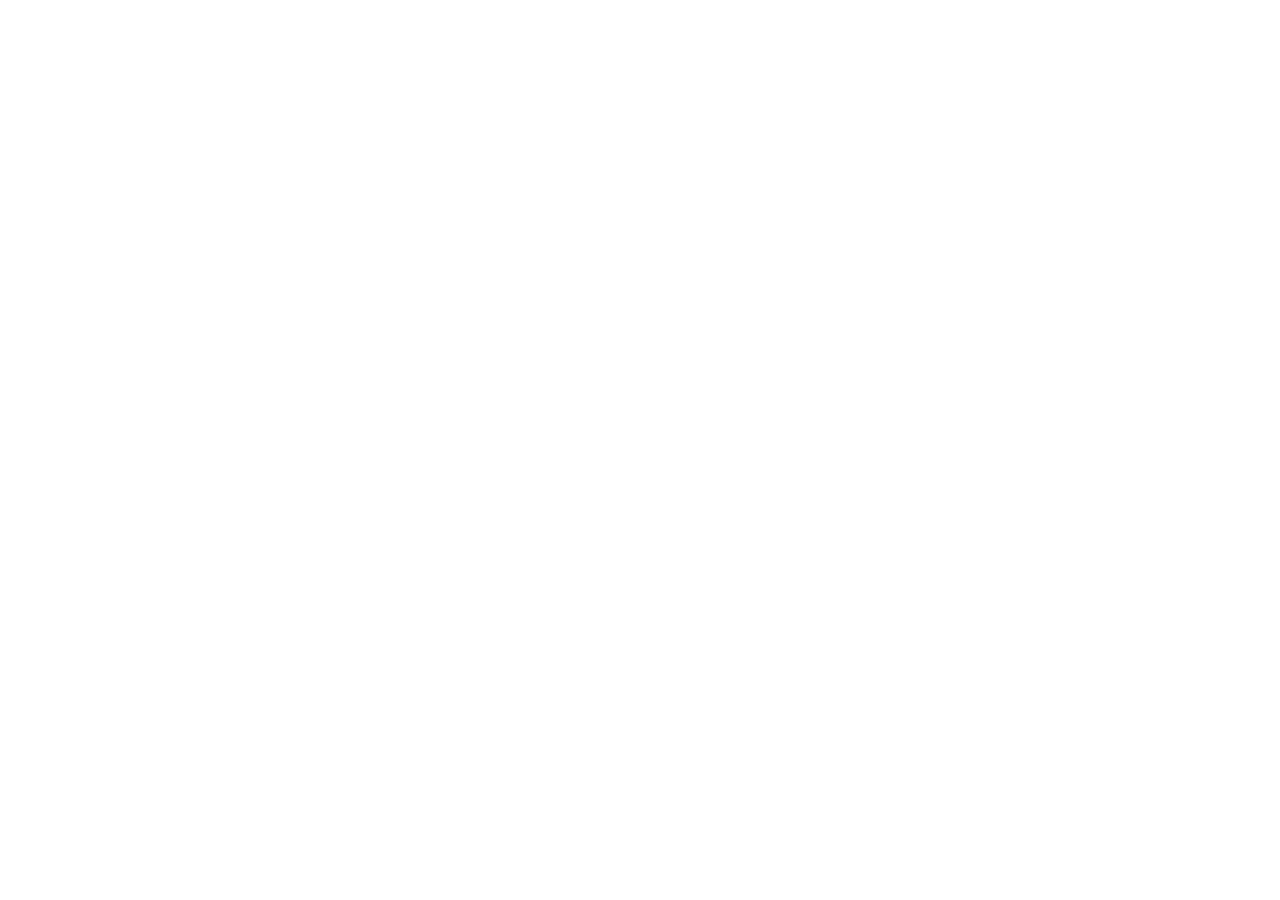
==== html/index.html @ ec4a7de5 "proyecto" ====
<!DOCTYPE html>
<html lang="en">
<head>
    <meta charset="UTF-8">
    <meta name="viewport" content="width=device-width, initial-scale=1.0">
    <title>Digital Bank</title>
    <link rel="stylesheet" href="index.css">
</head>
<body>
    <div class="contenedor1"></div>
    <div class="contenedor2"></div>
    <div class="contenedor3"></div>
    <div class="contenedor4"></div>
    <div class="contenedor5"></div>
</body>
<link rel="stylesheet" href="navbar.html">
<link rel="stylesheet" href="footer.html">
</html>
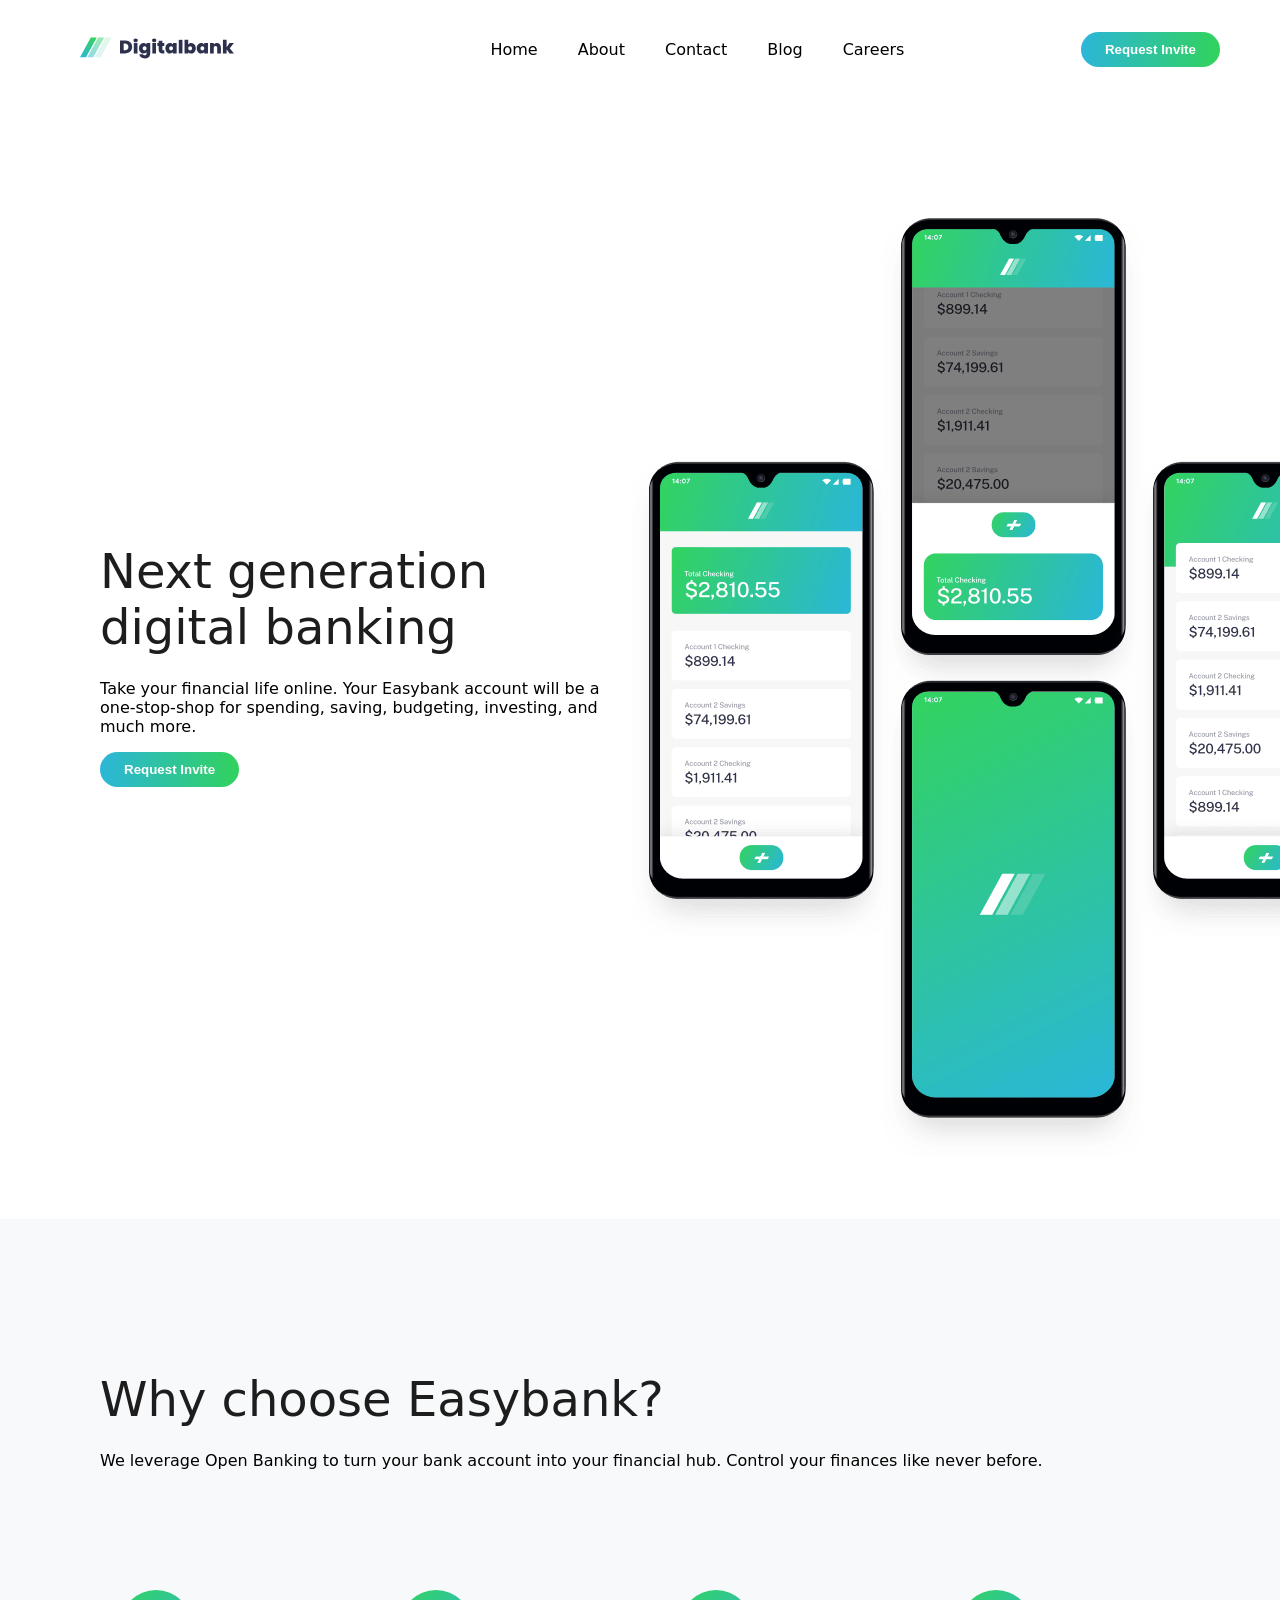
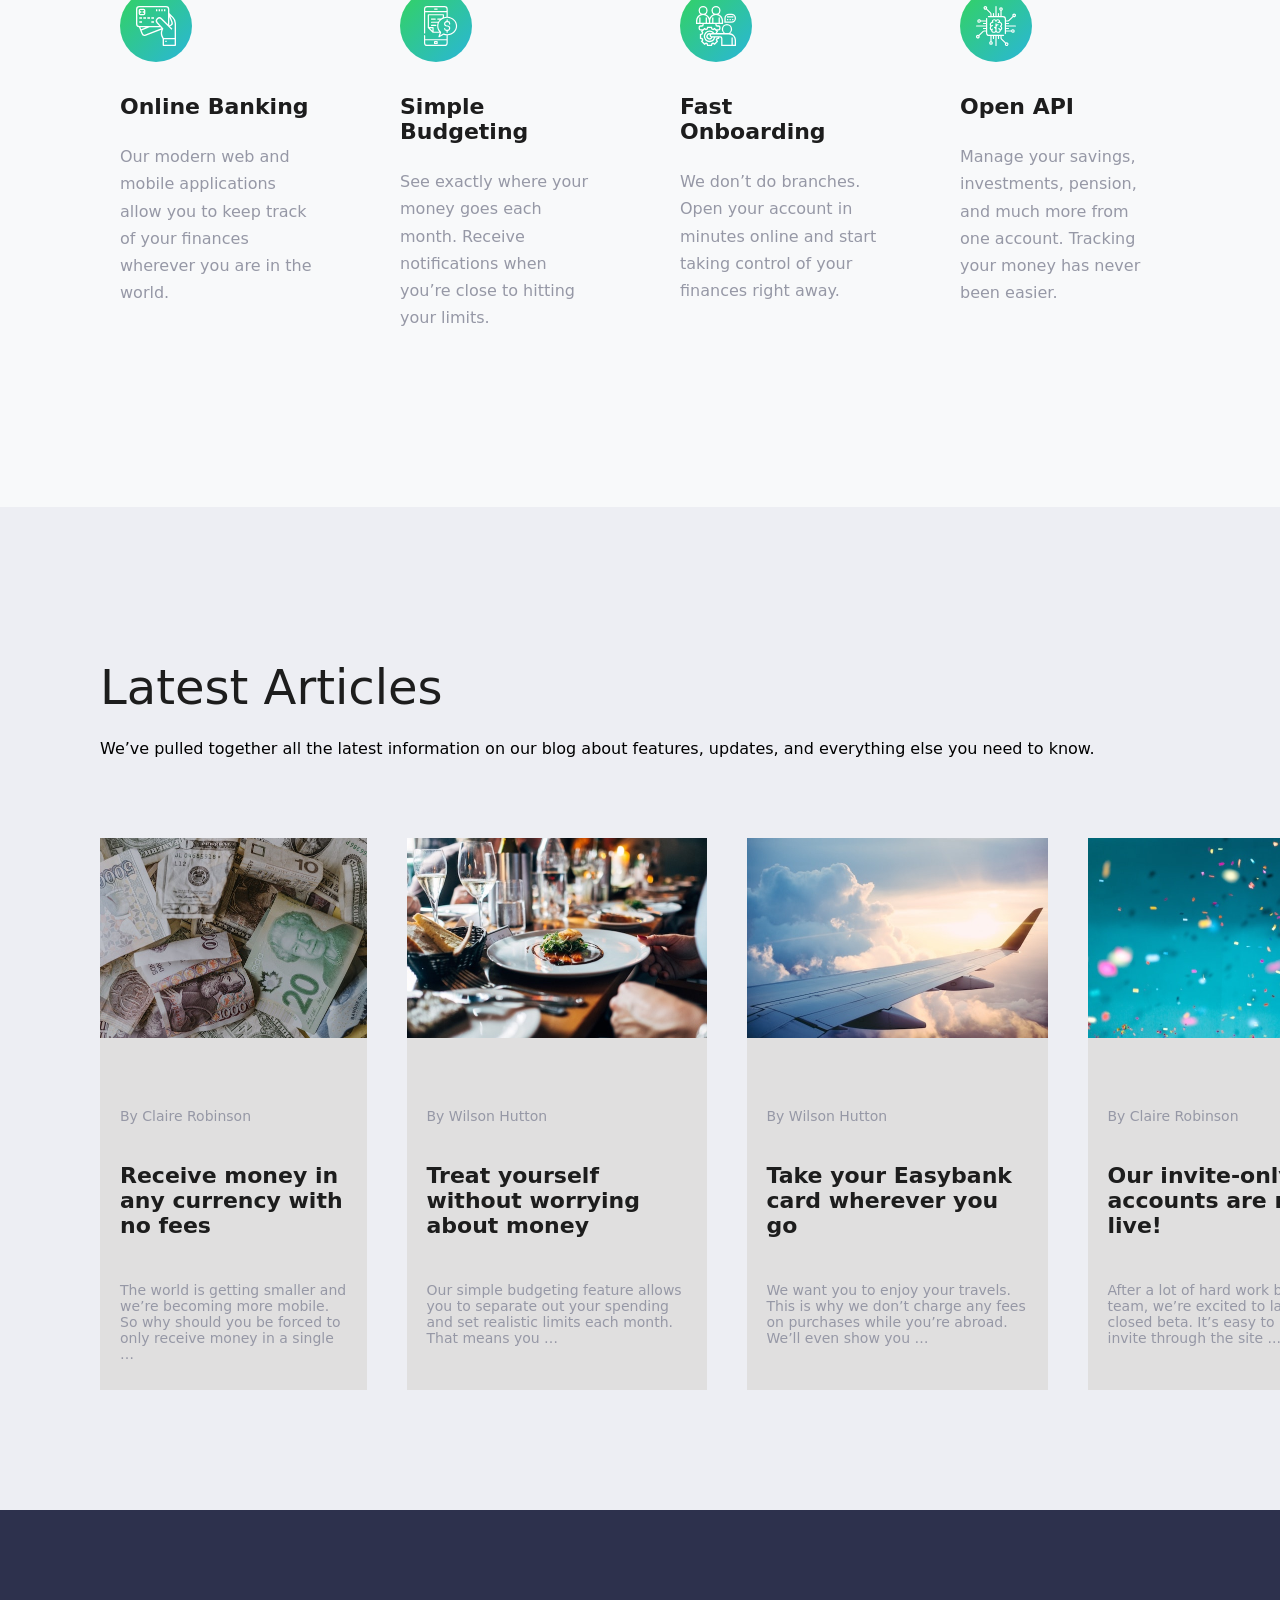
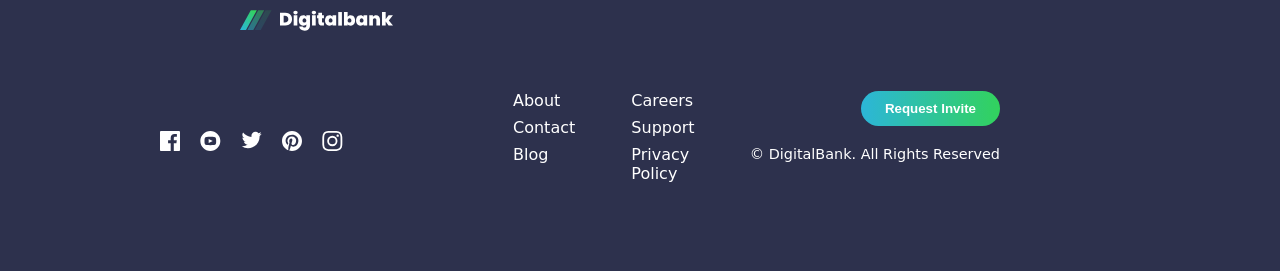
==== commit 2c57ee1b: "trabajo" ====
--- a/html/index.html
+++ b/html/index.html
@@ -4,15 +4,83 @@
     <meta charset="UTF-8">
     <meta name="viewport" content="width=device-width, initial-scale=1.0">
     <title>Digital Bank</title>
-    <link rel="stylesheet" href="index.css">
+    <link rel="stylesheet" href="../css/index.css">
+    <link rel="stylesheet" href="../css/nav.css">
+    <link rel="stylesheet" href="../css/footer.css">
 </head>
 <body>
-    <div class="contenedor1"></div>
-    <div class="contenedor2"></div>
-    <div class="contenedor3"></div>
-    <div class="contenedor4"></div>
-    <div class="contenedor5"></div>
+    <header id="navbar"></header>
+    <div class="contenedor1">
+        <div class="texto">
+            <h1 class = "titulo1">Next generation digital banking</h1>
+            <p>Take your financial life online. Your Easybank account will be a one-stop-shop for spending, saving, budgeting, investing, and much more.</p>
+            <button class="btn">Request Invite</button>
+        </div>
+        <div class="imagen">
+            <img src="../images/image-mockups.png" alt="Mockups">
+        </div>
+    </div>
+    <div class="contenedor2">
+        <div class="texto">
+            <h1>Why choose Easybank?</h1>
+            <p>We leverage Open Banking to turn your bank account into your financial hub. Control your finances like never before.</p>
+        </div>
+        <div class="iconos">
+            <div class="icono1">
+                <img src="../images/icon-online.svg" alt="Online Banking">
+                <h2>Online Banking</h2>
+                <p>Our modern web and mobile applications allow you to keep track of your finances wherever you are in the world.</p>
+            </div>
+            <div class="icono2">
+                <img src="../images/icon-budgeting.svg" alt="Simple Budgeting">
+                <h2>Simple Budgeting</h2>
+                <p>See exactly where your money goes each month. Receive notifications when you’re close to hitting your limits.</p>
+            </div>
+            <div class="icono3">
+                <img src="../images/icon-onboarding.svg" alt="Fast Onboarding">
+                <h2>Fast Onboarding</h2>
+                <p>We don’t do branches. Open your account in minutes online and start taking control of your finances right away.</p>
+            </div>
+            <div class="icono4">
+                <img src="../images/icon-api.svg" alt="Open API">
+                <h2>Open API</h2>
+                <p>Manage your savings, investments, pension, and much more from one account. Tracking your money has never been easier.</p>
+            </div>
+        </div>
+    </div>
+    <div class="contenedor3">
+        <div class="texto">
+            <h1>Latest Articles</h1>
+            <p>We’ve pulled together all the latest information on our blog about features, updates, and everything else you need to know.</p>
+        </div>
+        <div class="articulos">
+            <div class="articulo1">
+                <img src="../images/image-currency.jpg" alt="Currency">
+                <p>By Claire Robinson</p>
+                <h2>Receive money in any currency with no fees</h2>
+                <p>The world is getting smaller and we’re becoming more mobile. So why should you be forced to only receive money in a single …</p>
+            </div>
+            <div class="articulo2">
+                <img src="../images/image-restaurant.jpg" alt="Restaurant">
+                <p>By Wilson Hutton</p>
+                <h2>Treat yourself without worrying about money</h2>
+                <p>Our simple budgeting feature allows you to separate out your spending and set realistic limits each month. That means you …</p>
+            </div>
+            <div class="articulo3">
+                <img src="../images/image-plane.jpg" alt="Plane">
+                <p>By Wilson Hutton</p>
+                <h2>Take your Easybank card wherever you go</h2>
+                <p>We want you to enjoy your travels. This is why we don’t charge any fees on purchases while you’re abroad. We’ll even show you …</p>
+            </div>
+            <div class="articulo4">
+                <img src="../images/image-confetti.jpg" alt="Confetti">
+                <p>By Claire Robinson</p>
+                <h2>Our invite-only Beta accounts are now live!</h2>
+                <p>After a lot of hard work by the whole team, we’re excited to launch our closed beta. It’s easy to request an invite through the site ...</p>
+            </div>
+        </div>
+    </div>
+    <footer id="footer"></footer>
+    <script src="../js/cargue.js"></script>
 </body>
-<link rel="stylesheet" href="navbar.html">
-<link rel="stylesheet" href="footer.html">
 </html>
--- a/css/index.css
+++ b/css/index.css
@@ -0,0 +1,120 @@
+.contenedor1 {
+    height: 100vh;
+    display: flex;
+    align-items: center;
+    justify-content: center;
+    padding: 140px 100px 80px
+}
+
+.imagen {
+    width: 100%;
+    max-width: 550px;
+    height: auto;
+}
+
+.titulo1 {
+    font-size: 60px;
+    font-weight:600;
+    margin-bottom: 20px;
+}
+
+.contenedor2 {
+    padding: 120px 100px;
+    text-align: left;
+    background: #F8F9FA;
+    max-width: 1200px;
+    margin: 0 auto;
+}
+
+.texto {
+    margin-bottom: 80px;
+}
+
+.texto h1 {
+    font-size: 3rem;
+    font-weight: 300;
+    color: #1D1D1D;
+    margin-bottom: 24px;
+}
+
+/* Grid responsive de 4 columnas */
+.iconos {
+    display: grid;
+    grid-template-columns: repeat(4, 1fr);
+    gap: 40px;
+}
+
+.icono1, .icono2, .icono3, .icono4 {
+    padding: 40px 20px;
+}
+
+.icono1 img, .icono2 img, .icono3 img, .icono4 img {
+    width: 72px;
+    height: 72px;
+    margin-bottom: 32px;
+    display: block;
+}
+
+.icono1 h2, .icono2 h2, .icono3 h2, .icono4 h2 {
+    font-size: 1.375rem;
+    margin-bottom: 24px;
+    color: #1D1D1D;
+}
+
+.icono1 p, .icono2 p, .icono3 p, .icono4 p {
+    color: #9698A6;
+    line-height: 1.7;
+    font-size: 1rem;
+}
+
+.contenedor3 {
+    padding: 120px 100px;
+    text-align: left;
+    max-width: 1200px;
+    margin: 0 auto;
+    background-color: #edeef3;
+}
+
+.articulos {
+    display: grid;
+    grid-template-columns: repeat(4, 1fr);
+    gap: 40px;
+
+}
+
+.articulo1, .articulo2, .articulo3, .articulo4 {
+    display: block;
+    background-color: #e0dfdf;
+    text-align: left;
+}
+
+.articulo1 img, .articulo2 img, .articulo3 img, .articulo4 img {
+    width: 100%;
+    width: auto;
+    height: 200px;
+    margin-bottom: 32px;
+}
+
+.articulo1 p, .articulo2 p, .articulo3 p, .articulo4 p {
+    color: #9698A6;
+    font-size: 0.875rem;
+    margin-bottom: 8px;
+    padding: 20px;
+}
+.articulo1 h2, .articulo2 h2, .articulo3 h2, .articulo4 h2 {
+    font-size: 1.375rem;
+    margin-bottom: 24px;
+    padding: 0 20px;
+    color: #1D1D1D;
+}
+
+/* Responsive */
+@media (max-width: 480px) {
+    .social-icons {
+    gap: 15px;
+    }
+    .social-link {
+    width: 50px;
+    height: 50px;
+    }
+}
--- a/css/nav.css
+++ b/css/nav.css
@@ -0,0 +1,56 @@
+.navbar {
+    display: flex;
+    align-items: center;
+    justify-content: space-between;
+    /*background-color: hsl(220, 16%, 96%);*/
+    margin: 0;
+    font-family: system-ui, -apple-system, BlinkMacSystemFont, 'Segoe UI', sans-serif;
+}
+
+.logo {
+    display: block;
+    margin: 0;
+    padding: 20px 80px;
+}
+
+.links {
+    display: flex;
+    align-items: center;
+    padding: 40px 80px;
+}
+
+.links nav ul {
+    display: flex;
+    gap: 40px;
+    list-style: none;
+    margin: 0;
+    padding: 0;
+}
+
+.links nav a {
+    text-decoration: none;
+    color: inherit;
+}
+
+.boton {
+    margin-right: 60px;
+}
+.btn {
+    background-image: linear-gradient(90deg, hsl(192, 69%, 51%), hsl(136, 64%, 51%));
+    color: #fff;
+    border: none;
+    padding: 10px 24px;
+    border-radius: 20px;
+    font-weight: 600;
+    cursor: pointer;;
+}
+/* Responsive */
+@media (max-width: 480px) {
+    .social-icons {
+    gap: 15px;
+    }
+    .social-link {
+    width: 50px;
+    height: 50px;
+    }
+}
--- a/css/footer.css
+++ b/css/footer.css
@@ -0,0 +1,77 @@
+body {
+    margin: 0;
+    font-family: system-ui, -apple-system, BlinkMacSystemFont, 'Segoe UI', sans-serif;
+}
+
+/* Footer: 4 columnas horizontales */
+footer {
+    display: grid;
+    grid-template-columns: auto 1fr 1fr auto; /* logo+redes | columna 1 | columna 2 | botón */
+    align-items: flex-start;
+    padding: 40px 80px;
+    gap: 40px;
+    color: #fff;
+    background-color: hsl(233, 26%, 24%);  
+}
+
+/* Logo */
+.contenedor img {
+    display: block;
+    align-items: left;
+}
+
+/* Redes sociales debajo del logo */
+.contenedor1-footer {
+    grid-column: 1 / 2;
+    margin-top: 40px;
+    display: flex;
+    gap: 20px;
+}
+
+/* Columna About/Contact/Blog */
+.contenedor2-footer ul,
+.contenedor3-footer ul {
+    list-style: none;
+    padding: 0;
+    margin: 0;
+}
+
+.contenedor2-footer li,
+.contenedor3-footer li {
+    margin-bottom: 8px;
+    cursor: pointer;
+}
+
+/* Botón + copyright a la derecha */
+.contenedor4-footer {
+    display: flex;
+    flex-direction: column;
+    align-items: flex-end;
+    gap: 20px;
+}
+
+.boton-solicitud {
+    background-image: linear-gradient(90deg, hsl(192, 69%, 51%), hsl(136, 64%, 51%));
+    color: #fff;
+    border: none;
+    padding: 10px 24px;
+    border-radius: 20px;
+    font-weight: 600;
+    cursor: pointer;
+}
+
+.contenedor4-footer p {
+    margin: 0;
+    font-size: 0.9rem;
+}
+
+/* Responsive */
+@media (max-width: 480px) {
+    .social-icons {
+    gap: 15px;
+    }
+    .social-link {
+    width: 50px;
+    height: 50px;
+    }
+}
